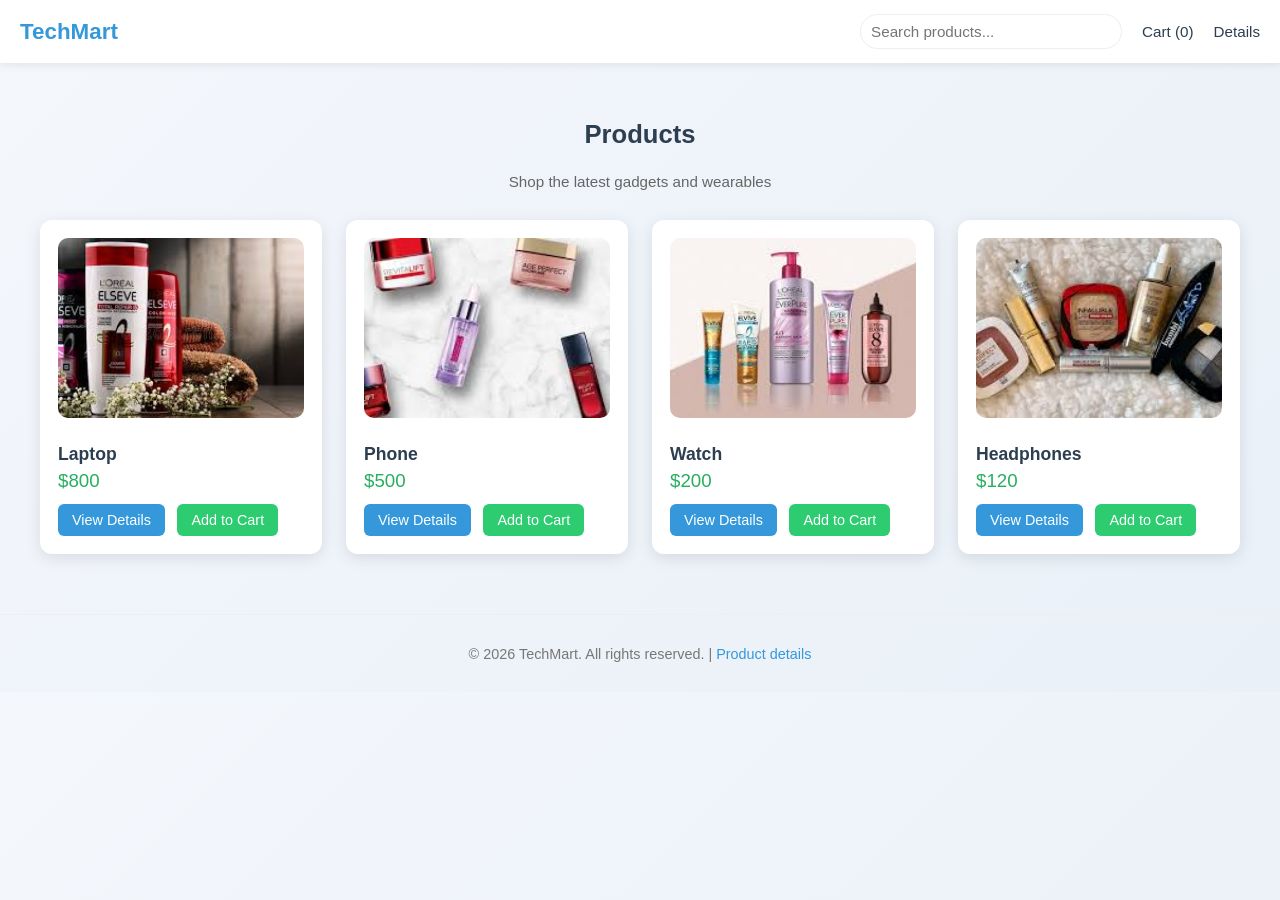
==== index.html @ 2589c5d0 "Add files via upload" ====
<!DOCTYPE html>
<html lang="en">
<head>
  <meta charset="UTF-8" />
  <meta name="viewport" content="width=device-width, initial-scale=1.0" />
  <title>TechMart – Products</title>
  <style>
    :root {
      --bg: #f7f9fc;
      --nav-bg: #ffffff;
      --card-bg: #ffffff;
      --primary: #3498db;
      --accent: #27ae60;
      --text: #2c3e50;
      --light: #555;
      --border: #eee;
      --shadow: 0 4px 16px rgba(0, 0, 0, 0.1);
    }
    body {
      margin: 0;
      padding: 0;
      background: linear-gradient(135deg, #f4f7fc, #e9f0f7);
      font-family: "Segoe UI", Arial, sans-serif;
      color: var(--text);
    }

    /* Header */
    header {
      background: var(--nav-bg);
      box-shadow: 0 2px 8px rgba(0, 0, 0, 0.08);
      padding: 14px 20px;
      display: flex;
      justify-content: space-between;
      align-items: center;
    }
    header .logo {
      font-size: 1.4rem;
      font-weight: 600;
      color: var(--primary);
      text-decoration: none;
    }
    header .nav-links {
      display: flex;
      align-items: center;
      gap: 20px;
    }
    header .nav-links a {
      color: var(--text);
      text-decoration: none;
      font-size: 0.95rem;
    }
    header .nav-links a:hover {
      color: var(--primary);
      text-decoration: underline;
    }

    /* Search bar */
    .search-bar {
      width: 240px;
      padding: 8px 10px;
      border: 1px solid var(--border);
      border-radius: 30px;
      font-size: 0.95rem;
      outline: none;
    }
    .search-bar:focus {
      border-color: var(--primary);
      box-shadow: 0 0 0 2px rgba(52, 152, 219, 0.2);
    }

    /* Main products section */
    main {
      padding: 40px 20px 60px;
    }
    main h1 {
      text-align: center;
      margin-bottom: 24px;
      color: var(--text);
      font-size: 1.6rem;
    }
    main .subtitle {
      text-align: center;
      margin-bottom: 30px;
      color: #666;
      font-size: 0.95rem;
    }

    .products {
      display: grid;
      grid-template-columns: repeat(auto-fit, minmax(220px, 1fr));
      gap: 24px;
      max-width: 1200px;
      margin: 0 auto;
    }
    .card {
      background: var(--card-bg);
      padding: 18px;
      border-radius: 12px;
      box-shadow: var(--shadow);
      overflow: hidden;
      transition: transform 0.2s ease, box-shadow 0.2s ease;
    }
    .card:hover {
      transform: translateY(-4px);
      box-shadow: 0 8px 24px rgba(0, 0, 0, 0.15);
    }
    .card img {
      width: 100%;
      height: 180px;
      object-fit: cover;
      border-radius: 10px;
      margin-bottom: 12px;
    }
    .card h2 {
      margin: 10px 0 5px;
      font-size: 1.1rem;
      color: var(--text);
    }
    .card h3 {
      margin: 0 0 12px;
      color: var(--accent);
      font-weight: 500;
    }
    .card button {
      padding: 8px 14px;
      border: none;
      border-radius: 6px;
      cursor: pointer;
      font-size: 0.9rem;
      margin-right: 8px;
    }
    .card button.view {
      background: var(--primary);
      color: white;
    }
    .card button.cart {
      background: #2ecc71;
      color: white;
    }
    .card button:hover {
      opacity: 0.9;
    }

    /* Footer / cart hint */
    footer {
      text-align: center;
      padding: 16px;
      color: #777;
      font-size: 0.9rem;
      border-top: 1px solid var(--border);
    }
    footer a {
      color: var(--primary);
      text-decoration: none;
    }
    footer a:hover {
      text-decoration: underline;
    }
  </style>
</head>
<body>
  <header>
    <!-- Left side: Logo -->
    <a href="index.html" class="logo">TechMart</a>

    <!-- Right side: Search + Cart + Nav -->
    <div class="nav-links">
      <input type="text" class="search-bar" placeholder="Search products..." />

      <a href="#" onclick="event.preventDefault(); alert('Cart is empty.');">Cart (0)</a>
      <a href="details.html">Details</a>
    </div>
  </header>

  <main>
    <h1>Products</h1>
    <p class="subtitle">Shop the latest gadgets and wearables</p>

    <div class="products" id="products"></div>
  </main>

  <footer>
    <p>© 2026 TechMart. All rights reserved. | <a href="details.html">Product details</a></p>
  </footer>

  <script>
    const products = [
      { id: 1, name: "Laptop", price: "$800", image: "images (2).jfif", description: "Powerful laptop with high performance." },
      { id: 2, name: "Phone", price: "$500", image: "images (1).jfif", description: "Latest smartphone with advanced camera." },
      { id: 3, name: "Watch", price: "$200", image: "download.jfif", description: "Smart watch with fitness tracking." },
      { id: 4, name: "Headphones", price: "$120", image: "images.jfif", description: "Wireless headphones with noise cancellation." }
    ];

    const container = document.getElementById("products");

    products.forEach((product) => {
      container.innerHTML += `
        <div class="card">
          <img src="${product.image}" alt="${product.name}" />
          <h2>${product.name}</h2>
          <h3>${product.price}</h3>
          <button class="view" onclick="showDetails(${product.id})">View Details</button>
          <button class="cart" onclick="addToCart(${product.id})">Add to Cart</button>
        </div>
      `;
    });

    function showDetails(id) {
      localStorage.setItem("productId", id);
      window.location.href = "details.html";
    }

    function addToCart(id) {
      const cart = JSON.parse(localStorage.getItem("cart") || "[]");
      const existing = cart.find(p => p.id === id);
      if (existing) {
        existing.quantity += 1;
      } else {
        const product = products.find(p => p.id === id);
        cart.push({ ...product, quantity: 1 });
      }
      localStorage.setItem("cart", JSON.stringify(cart));

      const cartLink = document.querySelector("footer a, header a[href='#']");
      const cartText = cartLink.innerText;
      const match = cartText.match(/\((\d+)\)/);
      const oldCount = match ? match[1] : 0;
      const newCount = parseInt(oldCount) + 1;
      cartLink.innerText = `Cart (${newCount})`;

      alert("Product added to cart!");
    }
  </script>
</body>
</html>
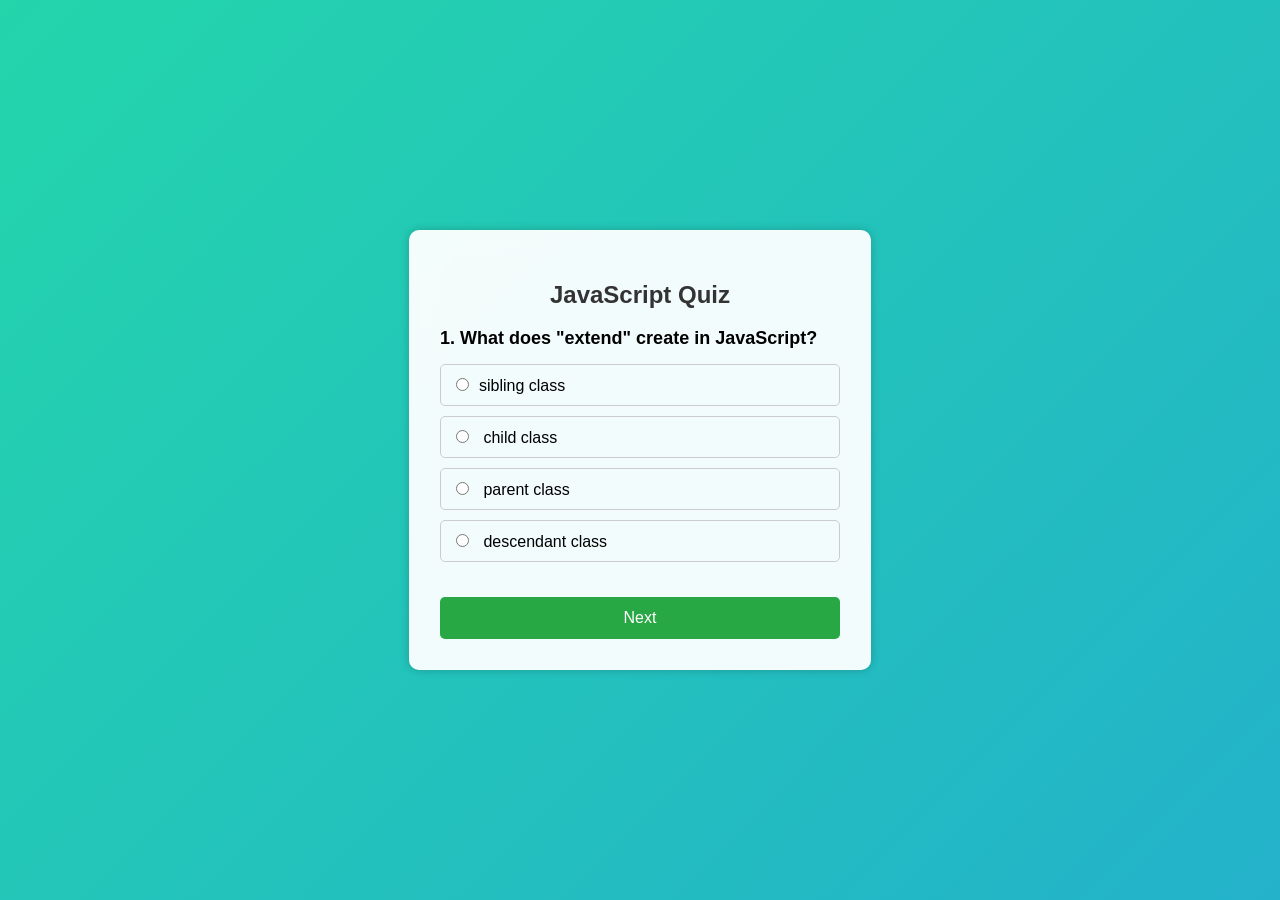
==== commit 15cf041f: "Add files via upload" ====
--- a/index.html
+++ b/index.html
@@ -1,235 +1,576 @@
 <!DOCTYPE html>
 <html lang="en">
 <head>
-  <meta charset="UTF-8" />
-  <meta name="viewport" content="width=device-width, initial-scale=1.0" />
-  <title>TechMart – Products</title>
-  <style>
-    :root {
-      --bg: #f7f9fc;
-      --nav-bg: #ffffff;
-      --card-bg: #ffffff;
-      --primary: #3498db;
-      --accent: #27ae60;
-      --text: #2c3e50;
-      --light: #555;
-      --border: #eee;
-      --shadow: 0 4px 16px rgba(0, 0, 0, 0.1);
-    }
-    body {
-      margin: 0;
-      padding: 0;
-      background: linear-gradient(135deg, #f4f7fc, #e9f0f7);
-      font-family: "Segoe UI", Arial, sans-serif;
-      color: var(--text);
-    }
-
-    /* Header */
-    header {
-      background: var(--nav-bg);
-      box-shadow: 0 2px 8px rgba(0, 0, 0, 0.08);
-      padding: 14px 20px;
-      display: flex;
-      justify-content: space-between;
-      align-items: center;
-    }
-    header .logo {
-      font-size: 1.4rem;
-      font-weight: 600;
-      color: var(--primary);
-      text-decoration: none;
-    }
-    header .nav-links {
-      display: flex;
-      align-items: center;
-      gap: 20px;
-    }
-    header .nav-links a {
-      color: var(--text);
-      text-decoration: none;
-      font-size: 0.95rem;
-    }
-    header .nav-links a:hover {
-      color: var(--primary);
-      text-decoration: underline;
-    }
-
-    /* Search bar */
-    .search-bar {
-      width: 240px;
-      padding: 8px 10px;
-      border: 1px solid var(--border);
-      border-radius: 30px;
-      font-size: 0.95rem;
-      outline: none;
-    }
-    .search-bar:focus {
-      border-color: var(--primary);
-      box-shadow: 0 0 0 2px rgba(52, 152, 219, 0.2);
-    }
-
-    /* Main products section */
-    main {
-      padding: 40px 20px 60px;
-    }
-    main h1 {
-      text-align: center;
-      margin-bottom: 24px;
-      color: var(--text);
-      font-size: 1.6rem;
-    }
-    main .subtitle {
-      text-align: center;
-      margin-bottom: 30px;
-      color: #666;
-      font-size: 0.95rem;
-    }
-
-    .products {
-      display: grid;
-      grid-template-columns: repeat(auto-fit, minmax(220px, 1fr));
-      gap: 24px;
-      max-width: 1200px;
-      margin: 0 auto;
-    }
-    .card {
-      background: var(--card-bg);
-      padding: 18px;
-      border-radius: 12px;
-      box-shadow: var(--shadow);
-      overflow: hidden;
-      transition: transform 0.2s ease, box-shadow 0.2s ease;
-    }
-    .card:hover {
-      transform: translateY(-4px);
-      box-shadow: 0 8px 24px rgba(0, 0, 0, 0.15);
-    }
-    .card img {
-      width: 100%;
-      height: 180px;
-      object-fit: cover;
-      border-radius: 10px;
-      margin-bottom: 12px;
-    }
-    .card h2 {
-      margin: 10px 0 5px;
-      font-size: 1.1rem;
-      color: var(--text);
-    }
-    .card h3 {
-      margin: 0 0 12px;
-      color: var(--accent);
-      font-weight: 500;
-    }
-    .card button {
-      padding: 8px 14px;
-      border: none;
-      border-radius: 6px;
-      cursor: pointer;
-      font-size: 0.9rem;
-      margin-right: 8px;
-    }
-    .card button.view {
-      background: var(--primary);
-      color: white;
-    }
-    .card button.cart {
-      background: #2ecc71;
-      color: white;
-    }
-    .card button:hover {
-      opacity: 0.9;
-    }
-
-    /* Footer / cart hint */
-    footer {
-      text-align: center;
-      padding: 16px;
-      color: #777;
-      font-size: 0.9rem;
-      border-top: 1px solid var(--border);
-    }
-    footer a {
-      color: var(--primary);
-      text-decoration: none;
-    }
-    footer a:hover {
-      text-decoration: underline;
-    }
-  </style>
+<meta charset="UTF-8">
+<meta name="viewport" content="width=device-width, initial-scale=1.0">
+<title>Quiz App for final javascript quiz</title>
+
+<style>
+/* Beautiful animated gradient background */
+body {
+    font-family: Arial, sans-serif;
+    background: linear-gradient(-45deg, #ee7752, #e73c7e, #23a6d5, #23d5ab);
+    background-size: 400% 400%;
+    animation: gradient 15s ease infinite;
+    display: flex;
+    justify-content: center;
+    align-items: center;
+    min-height: 100vh;
+    margin: 0;
+}
+
+@keyframes gradient {
+    0% {
+        background-position: 0% 50%;
+    }
+    50% {
+        background-position: 100% 50%;
+    }
+    100% {
+        background-position: 0% 50%;
+    }
+}
+
+.container {
+    background: white;
+    padding: 30px;
+    border-radius: 10px;
+    width: 400px;
+    box-shadow: 0 0 10px rgba(0,0,0,0.2);
+    /* Glassmorphism effect */
+    backdrop-filter: blur(10px);
+    background: rgba(255, 255, 255, 0.95);
+    border: 1px solid rgba(255, 255, 255, 0.3);
+}
+
+h2 {
+    text-align: center;
+    color: #333;
+}
+
+.question {
+    display: none;
+    margin-bottom: 20px;
+}
+
+.question.active {
+    display: block;
+}
+
+.question h3 {
+    font-size: 18px;
+    margin-bottom: 15px;
+}
+
+label {
+    display: block;
+    margin: 10px 0;
+    padding: 10px;
+    border: 1px solid #ccc;
+    border-radius: 5px;
+    cursor: pointer;
+    transition: background 0.3s;
+}
+
+label:hover {
+    background: #f9f9f9;
+}
+
+label input {
+    margin-right: 10px;
+}
+
+label.selected {
+    background: #e6f2ff;
+    border-color: #007bff;
+}
+
+button {
+    width: 100%;
+    padding: 12px;
+    background-color: #28a745;
+    color: white;
+    border: none;
+    border-radius: 5px;
+    font-size: 16px;
+    cursor: pointer;
+    margin-top: 15px;
+}
+
+button:hover {
+    background-color: #218838;
+}
+
+.result {
+    display: none;
+    text-align: center;
+}
+
+.result h3 {
+    color: #28a745;
+}
+
+#score {
+    font-size: 24px;
+    font-weight: bold;
+    color: #007bff;
+}
+</style>
 </head>
 <body>
-  <header>
-    <!-- Left side: Logo -->
-    <a href="index.html" class="logo">TechMart</a>
-
-    <!-- Right side: Search + Cart + Nav -->
-    <div class="nav-links">
-      <input type="text" class="search-bar" placeholder="Search products..." />
-
-      <a href="#" onclick="event.preventDefault(); alert('Cart is empty.');">Cart (0)</a>
-      <a href="details.html">Details</a>
+
+<div class="container">
+    <h2>JavaScript Quiz</h2>
+    
+    <form id="quizForm">
+        <!-- Question 1 -->
+        <div class="question active" id="q1">
+            <h3>1. What does "extend" create in JavaScript?</h3>
+            <label onclick="selectOption(this)">
+                <input type="radio" name="q1" value="a">sibling class
+            </label>
+            <label onclick="selectOption(this)">
+                <input type="radio" name="q1" value="b"> child class
+            </label>
+            <label onclick="selectOption(this)">
+                <input type="radio" name="q1" value="c"> parent class
+            </label>
+            <label onclick="selectOption(this)">
+                <input type="radio" name="q1" value="d"> descendant class
+            </label>
+        </div>
+
+        <!-- Question 2 -->
+        <div class="question" id="q2">
+            <h3>2. What is the Set method?</h3>
+            <label onclick="selectOption(this)">
+                <input type="radio" name="q2" value="a">remove duplicate values from an array
+            </label>
+            <label onclick="selectOption(this)">
+                <input type="radio" name="q2" value="b"> sort an array in ascending order
+            </label>
+            <label onclick="selectOption(this)">
+                <input type="radio" name="q2" value="c"> store unique values of any type, whether primitive values or object references
+            </label>
+            <label onclick="selectOption(this)">
+                <input type="radio" name="q2" value="d"> create new array
+            </label>
+        </div>
+
+        <!-- Question 3 -->
+        <div class="question" id="q3">
+            <h3>3. What is JavaScript call?</h3>
+            <label onclick="selectOption(this)">
+                <input type="radio" name="q3" value="a"> single-threaded language
+            </label>
+            <label onclick="selectOption(this)">
+                <input type="radio" name="q3" value="b"> multi-threaded language
+            </label>
+            <label onclick="selectOption(this)">
+                <input type="radio" name="q3" value="c"> synchronous language
+            </label>
+            <label onclick="selectOption(this)">
+                <input type="radio" name="q3" value="d"> asynchronous language
+            </label>
+        </div>
+
+        <!-- Question 4 -->
+        <div class="question" id="q4">
+            <h3>4. What does array.every() return?</h3>
+            <label onclick="selectOption(this)">
+                <input type="radio" name="q4" value="a"> whether at least one element in the array passes the test implemented by the provided function
+            </label>
+            <label onclick="selectOption(this)">
+                <input type="radio" name="q4" value="b"> whether all elements in the array pass the test implemented by the provided function
+            </label>
+            <label onclick="selectOption(this)">
+                <input type="radio" name="q4" value="c"> the first element in the array that satisfies the provided testing function
+            </label>
+            <label onclick="selectOption(this)">
+                <input type="radio" name="q4" value="d"> a new array with all elements that pass the test implemented by the provided function
+            </label>
+        </div>
+
+        <!-- Question 5 -->
+        <div class="question" id="q5">
+            <h3>5. What is Temporal dead zone?</h3>
+            <label onclick="selectOption(this)">
+                <input type="radio" name="q5" value="a"> a behavior in JavaScript where variables declared with let and const are not accessible before they are initialized
+            </label>
+            <label onclick="selectOption(this)">
+                <input type="radio" name="q5" value="b"> a feature that allows variables to be hoisted to the top of their scope
+            </label>
+            <label onclick="selectOption(this)">
+                <input type="radio" name="q5" value="c"> a period during which variables declared with var are not accessible before they are initialized
+            </label>
+            <label onclick="selectOption(this)">
+                <input type="radio" name="q5" value="d"> a concept that describes the scope of variables in JavaScript
+            </label>
+        </div>
+        
+        <!-- Question 6 -->
+        <div class="question" id="q6">
+            <h3>6. What is the purpose of the 'this' keyword in JavaScript?</h3>
+            <label onclick="selectOption(this)">
+                <input type="radio" name="q6" value="a"> It refers to the global object
+            </label>
+            <label onclick="selectOption(this)">
+                <input type="radio" name="q6" value="b"> It refers to the object that owns the function
+            </label>
+            <label onclick="selectOption(this)">
+                <input type="radio" name="q6" value="c"> It refers to the array that the function is called on
+            </label>
+            <label onclick="selectOption(this)">
+                <input type="radio" name="q6" value="d"> It refers to the function itself
+            </label>
+        </div>
+        
+        <!-- Question 7 -->
+        <div class="question" id="q7">
+            <h3>7. What is a Higher-order function?</h3>
+            <label onclick="selectOption(this)">
+                <input type="radio" name="q7" value="a"> a function that takes another function as an argument or returns a function as its result
+            </label>
+            <label onclick="selectOption(this)">
+                <input type="radio" name="q7" value="b"> makes it possible to treat functions as first-class citizens
+            </label>
+            <label onclick="selectOption(this)">
+                <input type="radio" name="q7" value="c"> a function that takes another function as an argument
+            </label>
+            <label onclick="selectOption(this)">
+                <input type="radio" name="q7" value="d"> a function that returns a function as its result
+            </label>
+        </div>
+        
+        <!-- Question 8 -->
+        <div class="question" id="q8">
+            <h3>8. What has higher priority in JavaScript?</h3>
+            <label onclick="selectOption(this)">
+                <input type="radio" name="q8" value="a"> function declaration
+            </label>
+            <label onclick="selectOption(this)">
+                <input type="radio" name="q8" value="b"> macro task queue
+            </label>
+            <label onclick="selectOption(this)">
+                <input type="radio" name="q8" value="c"> microtask queue
+            </label>
+            <label onclick="selectOption(this)">
+                <input type="radio" name="q8" value="d"> callback queue
+            </label>
+        </div>
+        
+        <!-- Question 9 -->
+        <div class="question" id="q9">
+            <h3>9. What is NaN === NaN?</h3>
+            <label onclick="selectOption(this)">
+                <input type="radio" name="q9" value="a"> false
+            </label>
+            <label onclick="selectOption(this)">
+                <input type="radio" name="q9" value="b"> true
+            </label>
+            <label onclick="selectOption(this)">
+                <input type="radio" name="q9" value="c"> NaN is not equal to itself, so the expression evaluates to false
+            </label>
+            <label onclick="selectOption(this)">
+                <input type="radio" name="q9" value="d"> NaN is equal to itself, so the expression evaluates to true
+            </label>
+        </div>
+        
+        <!-- Question 10 -->
+        <div class="question" id="q10">
+            <h3>10. What is the purpose of 'use strict' directive?</h3>
+            <label onclick="selectOption(this)">
+                <input type="radio" name="q10" value="a"> It enables strict mode, which helps catch common coding mistakes
+            </label>
+            <label onclick="selectOption(this)">
+                <input type="radio" name="q10" value="b"> It allows the use of undeclared variables
+            </label>
+            <label onclick="selectOption(this)">
+                <input type="radio" name="q10" value="c"> It enables a more lenient parsing of JavaScript code
+            </label>
+            <label onclick="selectOption(this)">
+                <input type="radio" name="q10" value="d"> It allows the use of reserved keywords as variable names
+            </label>
+        </div>
+        
+        <!-- Question 11 -->
+        <div class="question" id="q11">
+            <h3>11. What is a closure in JavaScript?</h3>
+            <label onclick="selectOption(this)">
+                <input type="radio" name="q11" value="a"> A function that has no access to variables
+            </label>
+            <label onclick="selectOption(this)">
+                <input type="radio" name="q11" value="b"> A function that remembers variables from its parent scope
+            </label>
+            <label onclick="selectOption(this)">
+                <input type="radio" name="q11" value="c"> A type of loop in JavaScript
+            </label>
+            <label onclick="selectOption(this)">
+                <input type="radio" name="q11" value="d"> A method to create classes
+            </label>
+        </div>
+
+        <!-- Question 12 -->
+        <div class="question" id="q12">
+            <h3>12. What does Promise.resolve() do?</h3>
+            <label onclick="selectOption(this)">
+                <input type="radio" name="q12" value="a"> Creates a promise that rejects immediately
+            </label>
+            <label onclick="selectOption(this)">
+                <input type="radio" name="q12" value="b"> Creates a promise that resolves successfully with a given value
+            </label>
+            <label onclick="selectOption(this)">
+                <input type="radio" name="q12" value="c"> Cancels a promise
+            </label>
+            <label onclick="selectOption(this)">
+                <input type="radio" name="q12" value="d"> Converts a string to a promise
+            </label>
+        </div>
+
+        <!-- Question 13 -->
+        <div class="question" id="q13">
+            <h3>13. What is the difference between == and ===?</h3>
+            <label onclick="selectOption(this)">
+                <input type="radio" name="q13" value="a"> == checks only type, === checks only value
+            </label>
+            <label onclick="selectOption(this)">
+                <input type="radio" name="q13" value="b"> == performs type coercion, === checks both type and value strictly
+            </label>
+            <label onclick="selectOption(this)">
+                <input type="radio" name="q13" value="c"> There is no difference
+            </label>
+            <label onclick="selectOption(this)">
+                <input type="radio" name="q13" value="d"> === is older than ==
+            </label>
+        </div>
+
+        <!-- Question 14 -->
+        <div class="question" id="q14">
+            <h3>14. What is async/await used for?</h3>
+            <label onclick="selectOption(this)">
+                <input type="radio" name="q14" value="a"> Creating synchronous code only
+            </label>
+            <label onclick="selectOption(this)">
+                <input type="radio" name="q14" value="b"> Writing asynchronous code that looks synchronous
+            </label>
+            <label onclick="selectOption(this)">
+                <input type="radio" name="q14" value="c"> Defining class methods
+            </label>
+            <label onclick="selectOption(this)">
+                <input type="radio" name="q14" value="d"> Handling CSS animations
+            </label>
+        </div>
+
+        <!-- Question 15 -->
+        <div class="question" id="q15">
+            <h3>15. What does the spread operator (...) do?</h3>
+            <label onclick="selectOption(this)">
+                <input type="radio" name="q15" value="a"> Concatenates strings only
+            </label>
+            <label onclick="selectOption(this)">
+                <input type="radio" name="q15" value="b"> Copies elements from arrays or properties from objects
+            </label>
+            <label onclick="selectOption(this)">
+                <input type="radio" name="q15" value="c"> Deletes array elements
+            </label>
+            <label onclick="selectOption(this)">
+                <input type="radio" name="q15" value="d"> Creates a new function
+            </label>
+        </div>
+
+        <!-- Question 16 -->
+        <div class="question" id="q16">
+            <h3>16. What is hoisting in JavaScript?</h3>
+            <label onclick="selectOption(this)">
+                <input type="radio" name="q16" value="a"> Moving variable and function declarations to the top of their scope
+            </label>
+            <label onclick="selectOption(this)">
+                <input type="radio" name="q16" value="b"> A method to sort arrays
+            </label>
+            <label onclick="selectOption(this)">
+                <input type="radio" name="q16" value="c"> Creating CSS layouts
+            </label>
+            <label onclick="selectOption(this)">
+                <input type="radio" name="q16" value="d"> Deleting variables from memory
+            </label>
+        </div>
+
+        <!-- Question 17 -->
+        <div class="question" id="q17">
+            <h3>17. What is the purpose of map() method?</h3>
+            <label onclick="selectOption(this)">
+                <input type="radio" name="q17" value="a"> Filters array elements
+            </label>
+            <label onclick="selectOption(this)">
+                <input type="radio" name="q17" value="b"> Creates a new array by transforming each element
+            </label>
+            <label onclick="selectOption(this)">
+                <input type="radio" name="q17" value="c"> Reduces array to a single value
+            </label>
+            <label onclick="selectOption(this)">
+                <input type="radio" name="q17" value="d"> Sorts an array
+            </label>
+        </div>
+        <!-- Question 18 -->
+        <div class="question" id="q18">
+            <h3>18. What is the event loop in JavaScript?</h3>
+            <label onclick="selectOption(this)">
+                <input type="radio" name="q18" value="a"> A loop that runs CSS animations
+            </label>
+            <label onclick="selectOption(this)">
+                <input type="radio" name="q18" value="b"> Mechanism that handles asynchronous callbacks
+            </label>
+            <label onclick="selectOption(this)">
+                <input type="radio" name="q18" value="c"> A type of for loop
+            </label>
+            <label onclick="selectOption(this)">
+                <input type="radio" name="q18" value="d"> Database query mechanism
+            </label>
+        </div>
+
+        <!-- Question 19 -->
+        <div class="question" id="q19">
+            <h3>19. What does destructuring allow you to do?</h3>
+            <label onclick="selectOption(this)">
+                <input type="radio" name="q19" value="a"> Delete objects from memory
+            </label>
+            <label onclick="selectOption(this)">
+                <input type="radio" name="q19" value="b"> Extract values from arrays/objects into variables easily
+            </label>
+            <label onclick="selectOption(this)">
+                <input type="radio" name="q19" value="c"> Create infinite loops
+            </label>
+            <label onclick="selectOption(this)">
+                <input type="radio" name="q19" value="d"> Hide CSS elements
+            </label>
+        </div>
+
+        <!-- Question 20 -->
+        <div class="question" id="q20">
+            <h3>20. What is the rest operator (...) in function parameters?</h3>
+            <label onclick="selectOption(this)">
+                <input type="radio" name="q20" value="a"> Collects multiple arguments into an array
+            </label>
+            <label onclick="selectOption(this)">
+                <input type="radio" name="q20" value="b"> Deletes function parameters
+            </label>
+            <label onclick="selectOption(this)">
+                <input type="radio" name="q20" value="c"> Makes a function return multiple values
+            </label>
+            <label onclick="selectOption(this)">
+                <input type="radio" name="q20" value="d"> Stops function execution
+            </label>
+        </div>
+
+        <button type="button" onclick="nextQuestion()">Next</button>
+    </form>
+
+    <div class="result" id="result">
+        <h3>Quiz Completed!</h3>
+        <p>Your Score:</p>
+        <div id="score">0 / 20</div>
+        <p id="message"></p>
+        <button onclick="restartQuiz()">Try Again</button>
     </div>
-  </header>
-
-  <main>
-    <h1>Products</h1>
-    <p class="subtitle">Shop the latest gadgets and wearables</p>
-
-    <div class="products" id="products"></div>
-  </main>
-
-  <footer>
-    <p>© 2026 TechMart. All rights reserved. | <a href="details.html">Product details</a></p>
-  </footer>
-
-  <script>
-    const products = [
-      { id: 1, name: "Laptop", price: "$800", image: "images (2).jfif", description: "Powerful laptop with high performance." },
-      { id: 2, name: "Phone", price: "$500", image: "images (1).jfif", description: "Latest smartphone with advanced camera." },
-      { id: 3, name: "Watch", price: "$200", image: "download.jfif", description: "Smart watch with fitness tracking." },
-      { id: 4, name: "Headphones", price: "$120", image: "images.jfif", description: "Wireless headphones with noise cancellation." }
-    ];
-
-    const container = document.getElementById("products");
-
-    products.forEach((product) => {
-      container.innerHTML += `
-        <div class="card">
-          <img src="${product.image}" alt="${product.name}" />
-          <h2>${product.name}</h2>
-          <h3>${product.price}</h3>
-          <button class="view" onclick="showDetails(${product.id})">View Details</button>
-          <button class="cart" onclick="addToCart(${product.id})">Add to Cart</button>
-        </div>
-      `;
+</div>
+
+<script>
+const answers = {
+    q1: "b",
+    q2: "c",
+    q3: "a",
+    q4: "b",
+    q5: "a",
+    q6: "b",
+    q7: "a",
+    q8: "c",
+    q9: "a",
+    q10: "a",
+    q11: "b",
+    q12: "b",
+    q13: "b",
+    q14: "b",
+    q15: "b",
+    q16: "a",
+    q17: "b",
+    q18: "b",
+    q19: "b",
+    q20: "a"
+};
+
+let currentQuestion = 1;
+const totalQuestions = 20;
+
+function selectOption(label) {
+    const currentDiv = document.getElementById("q" + currentQuestion);
+    const labels = currentDiv.querySelectorAll("label");
+    labels.forEach(l => l.classList.remove("selected"));
+    label.classList.add("selected");
+}
+
+function nextQuestion() {
+    const currentDiv = document.getElementById("q" + currentQuestion);
+    const selectedOption = currentDiv.querySelector("input:checked");
+    
+    if (!selectedOption) {
+        alert("Please select an answer!");
+        return;
+    }
+    
+    if (currentQuestion === totalQuestions) {
+        submitQuiz();
+        return;
+    }
+    
+    currentDiv.classList.remove("active");
+    currentQuestion++;
+    document.getElementById("q" + currentQuestion).classList.add("active");
+    
+    if (currentQuestion === totalQuestions) {
+        document.querySelector("button").textContent = "Submit";
+    }
+}
+
+function submitQuiz() {
+    let score = 0;
+    
+    for (let i = 1; i <= totalQuestions; i++) {
+        const questionDiv = document.getElementById("q" + i);
+        const selectedOption = questionDiv.querySelector("input:checked");
+        
+        if (selectedOption && selectedOption.value === answers["q" + i]) {
+            score++;
+        }
+    }
+
+    document.getElementById("quizForm").style.display = "none";
+    document.getElementById("result").style.display = "block";
+    document.getElementById("score").textContent = score + " / 20";
+
+    const message = document.getElementById("message");
+    if (score === 20) {
+        message.textContent = "Excellent! 🎉";
+    } else if (score >= 14) {
+        message.textContent = "Good job! 👍";
+    } else {
+        message.textContent = "Keep practicing! 💪";
+    }
+}
+
+function restartQuiz() {
+    currentQuestion = 1;
+    document.getElementById("quizForm").reset();
+    
+    document.querySelectorAll(".question").forEach((q, index) => {
+        q.classList.remove("active");
+        if (index === 0) q.classList.add("active");
     });
-
-    function showDetails(id) {
-      localStorage.setItem("productId", id);
-      window.location.href = "details.html";
-    }
-
-    function addToCart(id) {
-      const cart = JSON.parse(localStorage.getItem("cart") || "[]");
-      const existing = cart.find(p => p.id === id);
-      if (existing) {
-        existing.quantity += 1;
-      } else {
-        const product = products.find(p => p.id === id);
-        cart.push({ ...product, quantity: 1 });
-      }
-      localStorage.setItem("cart", JSON.stringify(cart));
-
-      const cartLink = document.querySelector("footer a, header a[href='#']");
-      const cartText = cartLink.innerText;
-      const match = cartText.match(/\((\d+)\)/);
-      const oldCount = match ? match[1] : 0;
-      const newCount = parseInt(oldCount) + 1;
-      cartLink.innerText = `Cart (${newCount})`;
-
-      alert("Product added to cart!");
-    }
-  </script>
+    
+    document.getElementById("quizForm").style.display = "block";
+    document.getElementById("result").style.display = "none";
+    document.querySelector("button").textContent = "Next";
+}
+</script>
+
 </body>
 </html>
